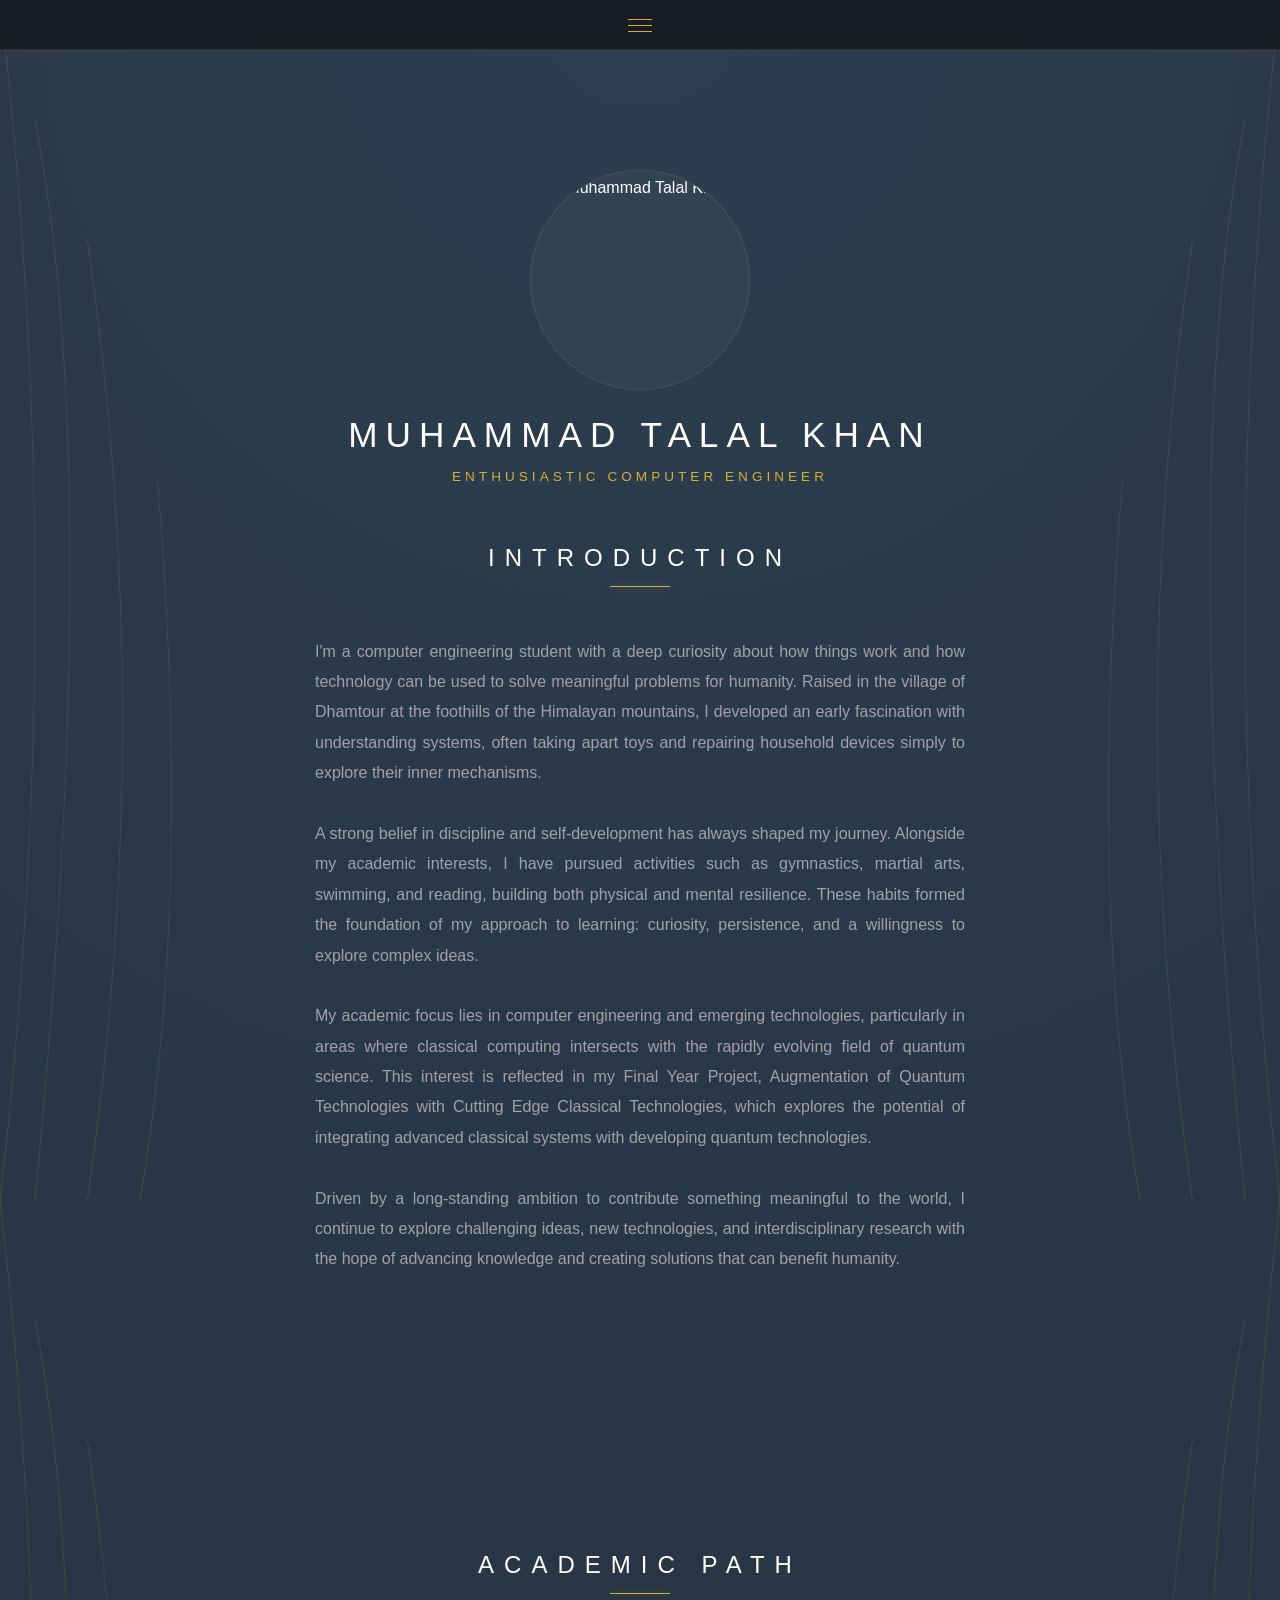
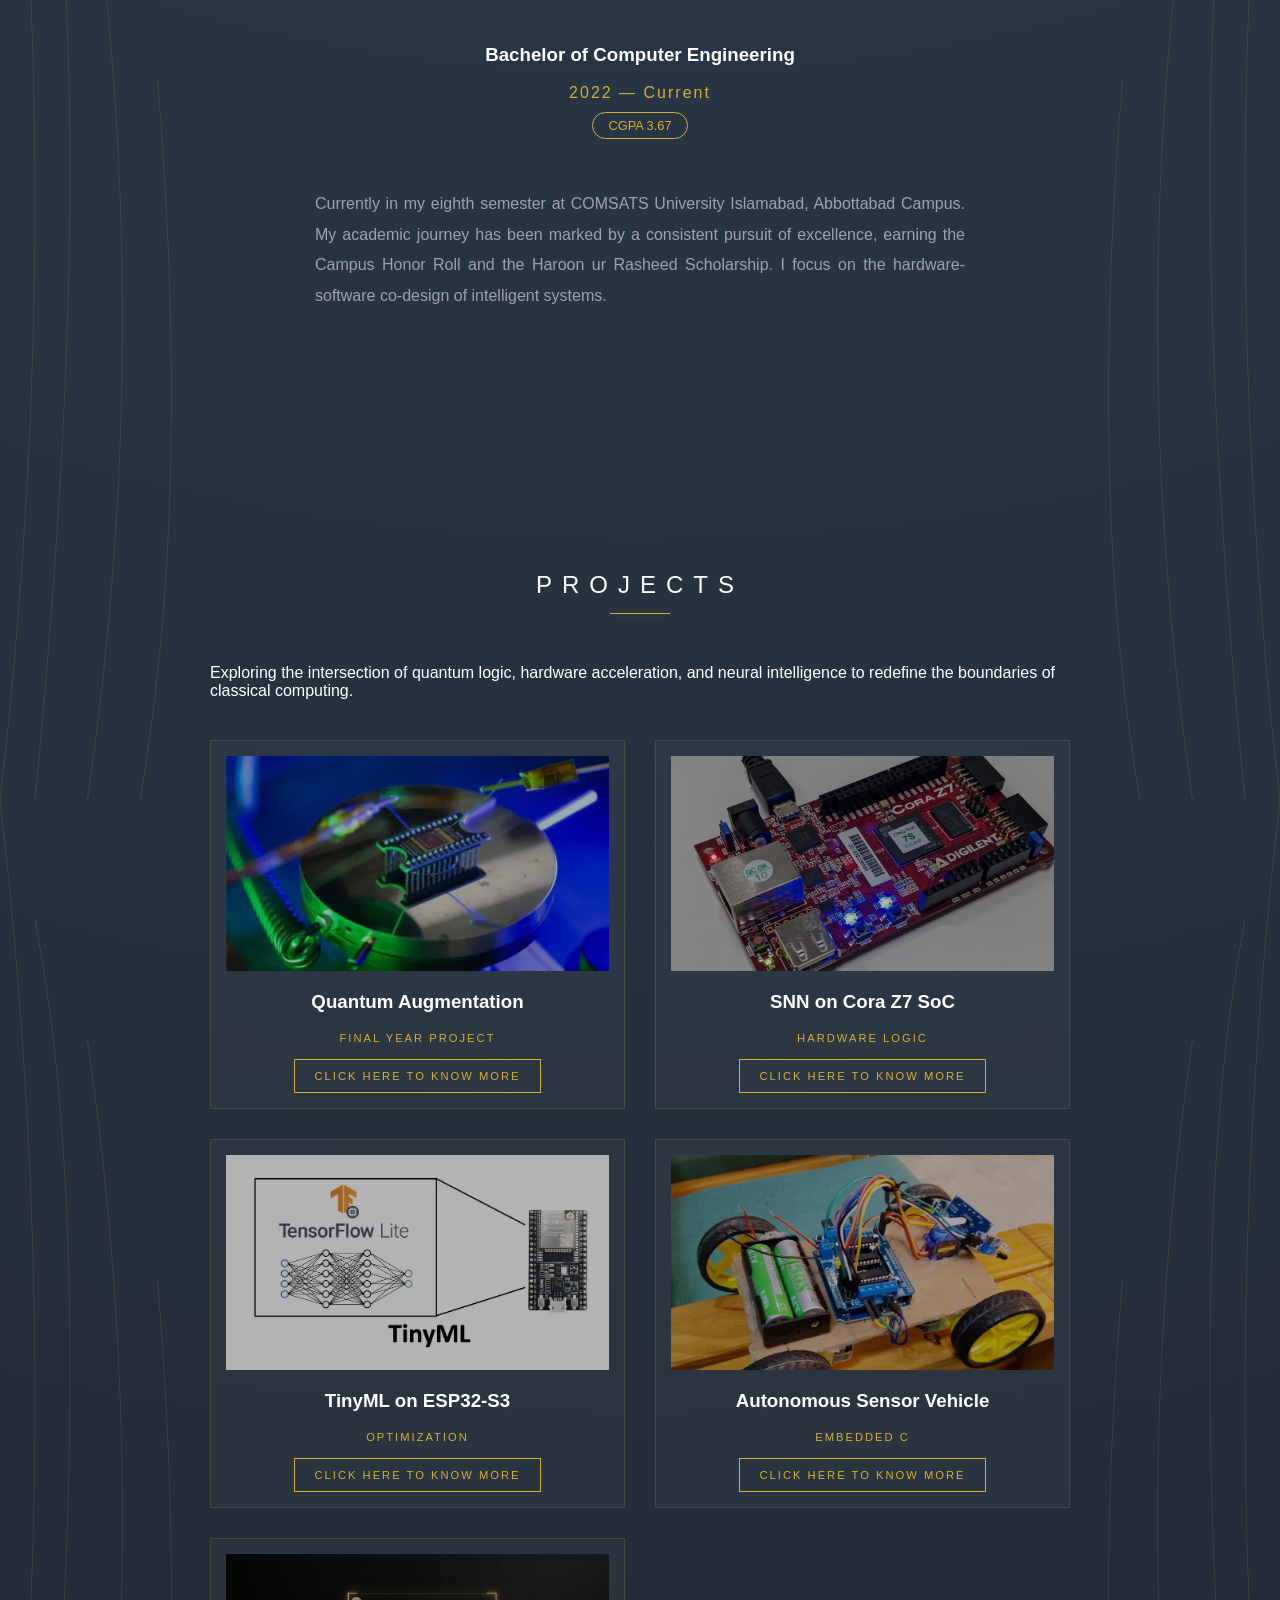
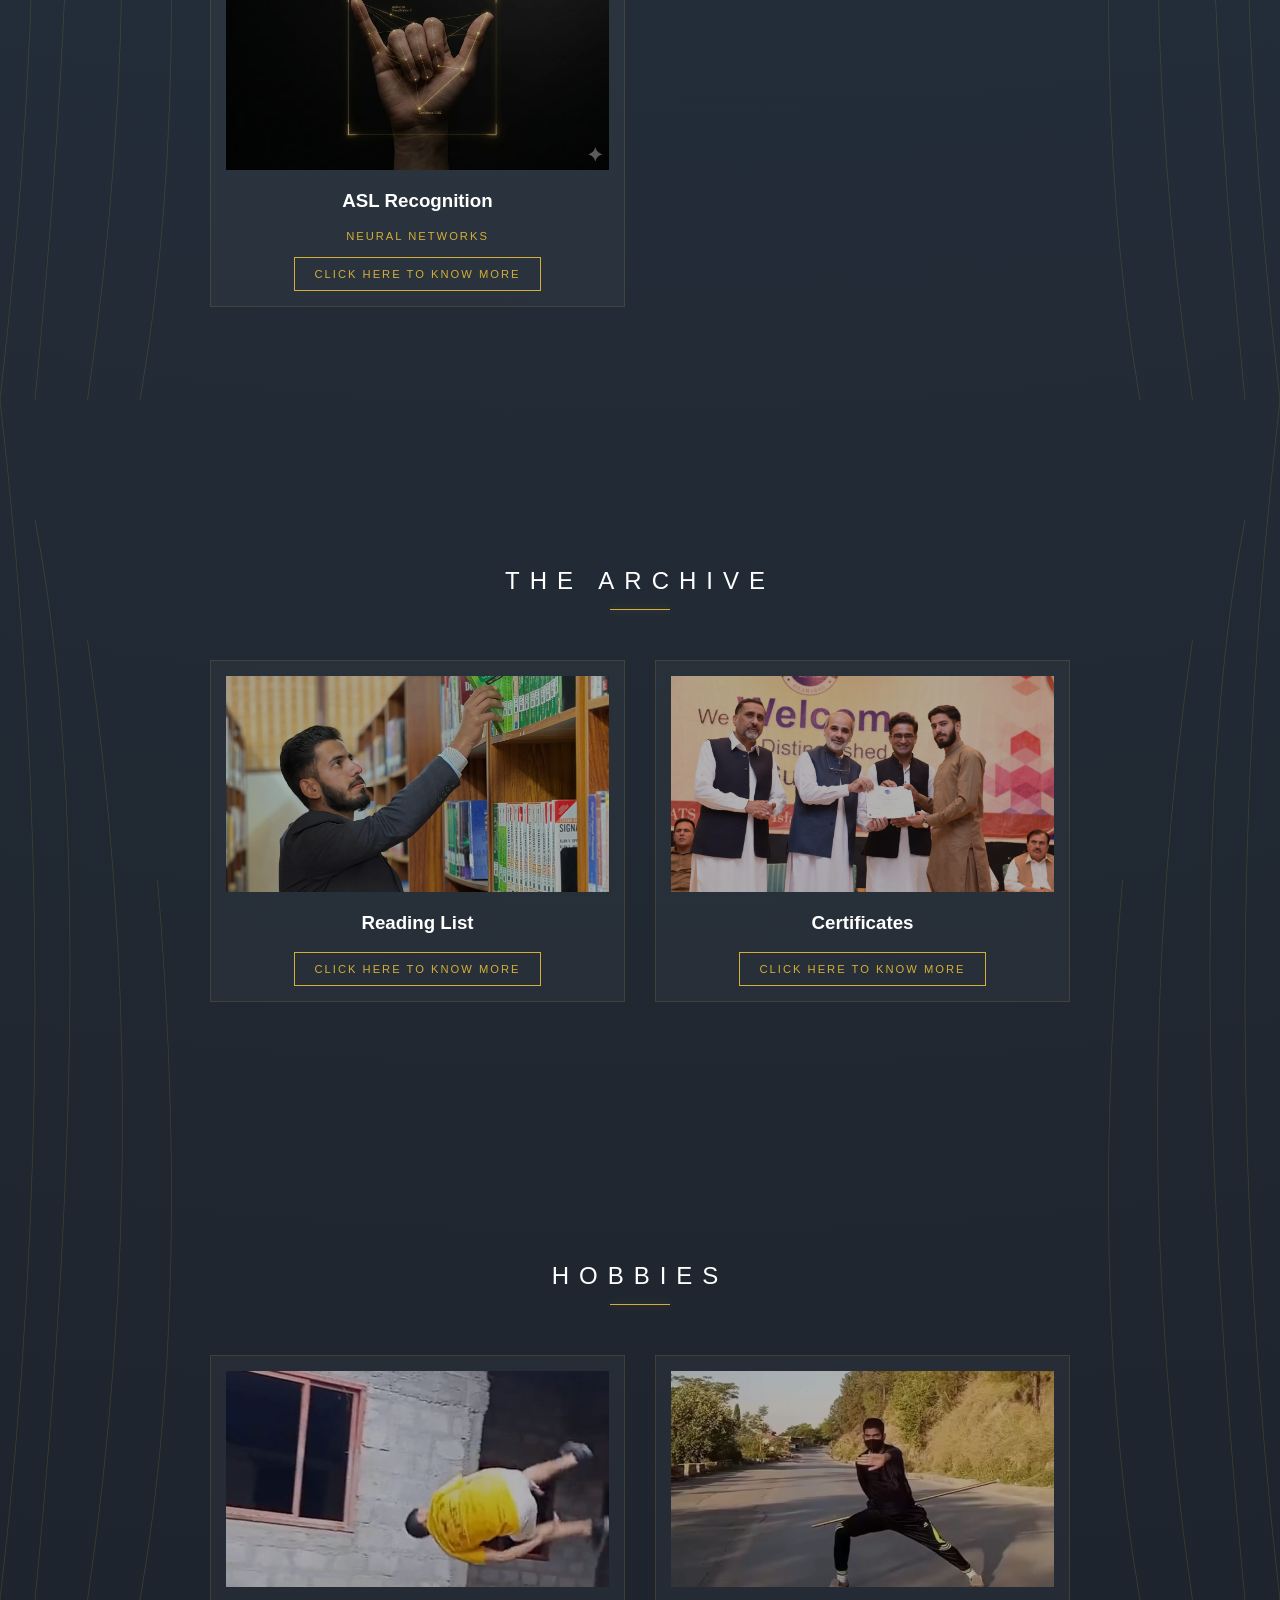
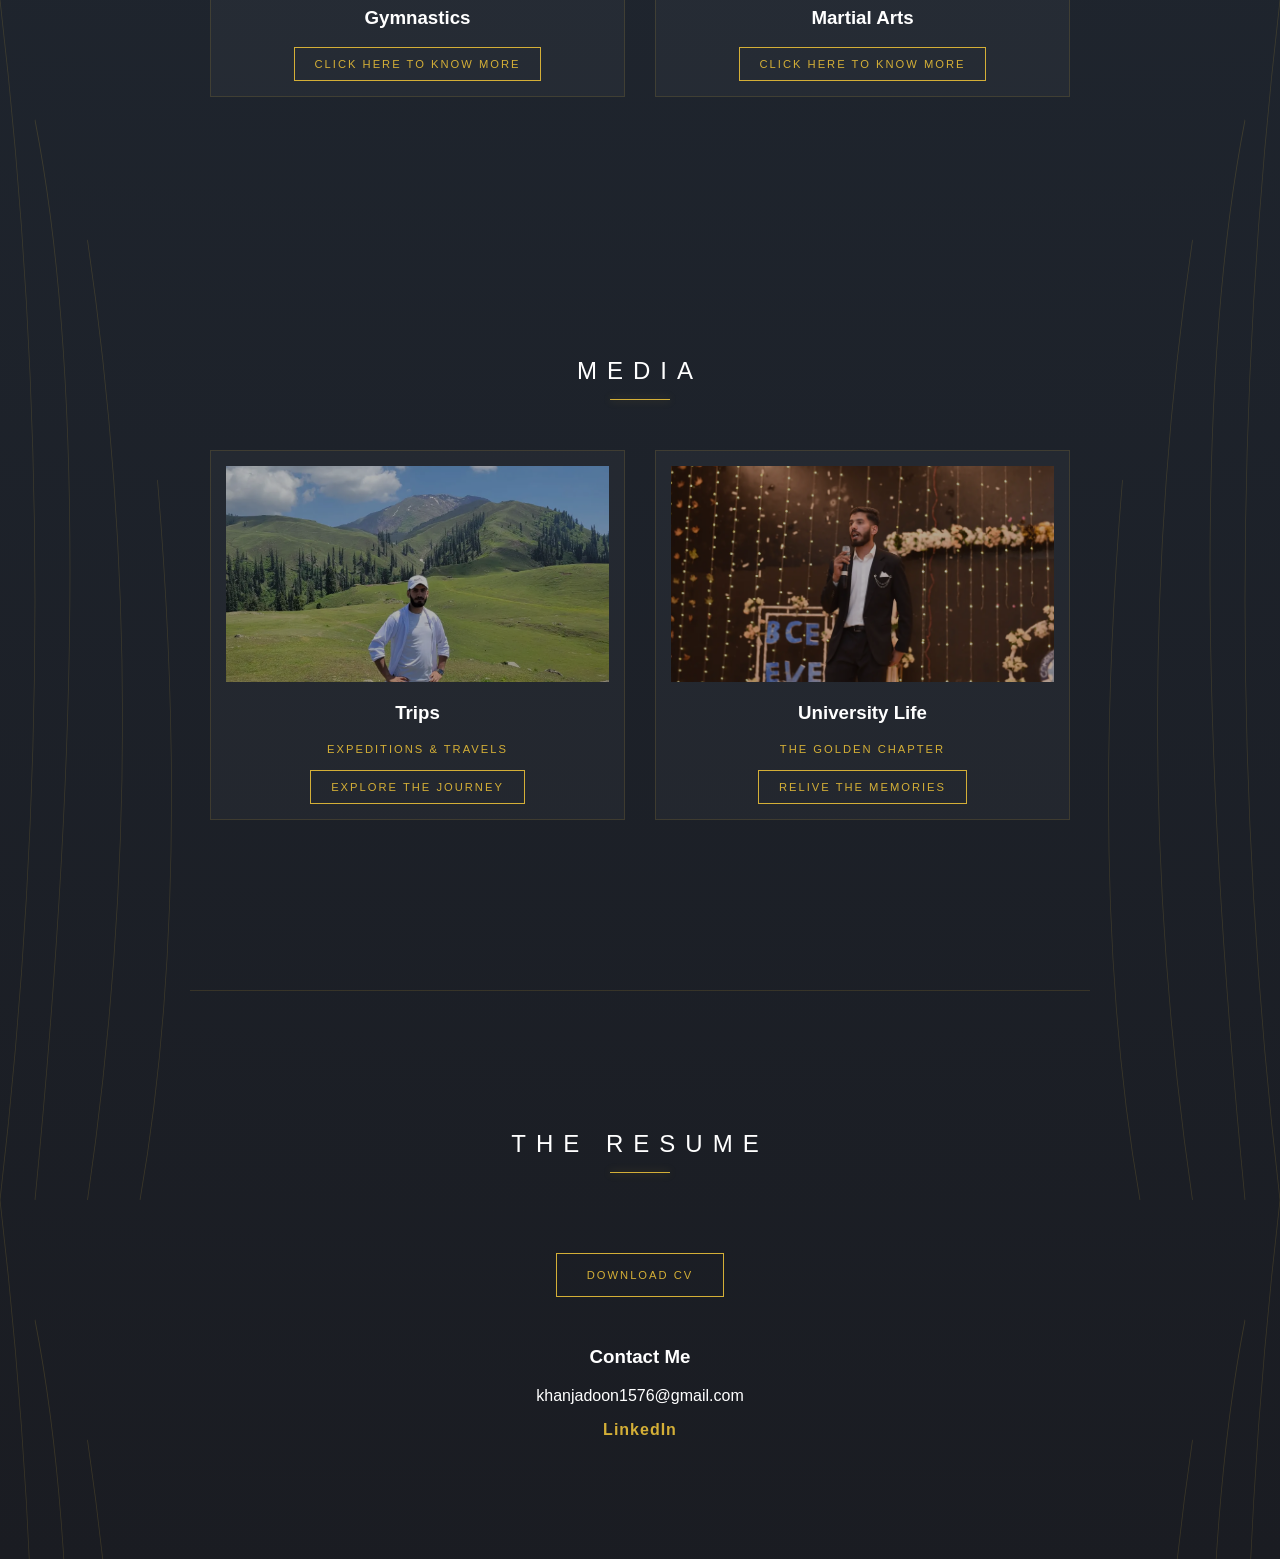
==== index.html @ 8d42adb5 "Add files via upload" ====
<!DOCTYPE html>
<html lang="en">
<head>
    <meta charset="UTF-8">
    <meta name="viewport" content="width=device-width, initial-scale=1.0">
    <title>The Archive | Muhammad Talal Khan</title>
    <link rel="stylesheet" href="./main.css">
</head>
<body>

    <div class="nav-bar-bg"></div>
    <div class="menu-trigger" id="menu-btn">
        <div class="line"></div>
        <div class="line"></div>
        <div class="line"></div>
    </div>

    <nav class="nav-overlay" id="nav-menu">
        <div class="nav-links">
            <a href="#home">Home</a>
            <a href="#academic">Education</a>
            <a href="#projects">Projects</a>
            <a href="#archive">Archive</a>
            <a href="#hobbies">Hobbies</a>
            <a href="#media">Media</a>
            <a href="#contact">Contact</a>
        </div>
    </nav>

    <header id="home" class="section home-content">
        <div class="profile-section">
            <div class="profile-circle">
                <img src="./profile_image.jpeg\" alt="Muhammad Talal Khan">
            </div>
        </div>
        
        <h1 class="user-name">Muhammad Talal Khan</h1>
        <p class="tagline">Enthusiastic Computer Engineer</p>

        <section class="intro-section">
            <h2>Introduction</h2>
            <div class="intro-text">
                <p>
                   I'm a computer engineering student with a deep curiosity about how things work and how technology can be used to solve meaningful problems for humanity. Raised in the village of Dhamtour at the foothills of the Himalayan mountains, I developed an early fascination with understanding systems, often taking apart toys and repairing household devices simply to explore their inner mechanisms.<br><br>

A strong belief in discipline and self-development has always shaped my journey. Alongside my academic interests, I have pursued activities such as gymnastics, martial arts, swimming, and reading, building both physical and mental resilience. These habits formed the foundation of my approach to learning: curiosity, persistence, and a willingness to explore complex ideas.<br><br>

My academic focus lies in computer engineering and emerging technologies, particularly in areas where classical computing intersects with the rapidly evolving field of quantum science. This interest is reflected in my Final Year Project, Augmentation of Quantum Technologies with Cutting Edge Classical Technologies, which explores the potential of integrating advanced classical systems with developing quantum technologies.<br><br>

Driven by a long-standing ambition to contribute something meaningful to the world, I continue to explore challenging ideas, new technologies, and interdisciplinary research with the hope of advancing knowledge and creating solutions that can benefit humanity.<br>
            </div>
        </section>
    </header>

    <section id="academic" class="section academic-path">
        <h2>Academic Path</h2>
        <div class="academic-container">
            <h3>Bachelor of Computer Engineering</h3>
            <span class="date-gold">2022 — Current</span>
            <div class="cgpa-badge">CGPA 3.67</div>
            <p class="intro-text">
                Currently in my eighth semester at COMSATS University Islamabad, Abbottabad Campus. My academic journey has been marked by a consistent pursuit of excellence, earning the Campus Honor Roll and the Haroon ur Rasheed Scholarship. I focus on the hardware-software co-design of intelligent systems.
            </p>
        </div>
    </section>

    <section id="projects" class="section">
    <h2>Projects</h2>
    <p class="section-intro">Exploring the intersection of quantum logic, hardware acceleration, and neural intelligence to redefine the boundaries of classical computing.</p>
    
    <div class="grid-container">
        <div class="portal-card" id="quantum">
            <div class="card-image"><img src="./quantum.webp" alt="FYP"></div>
            <div class="card-info">
                <h3>Quantum Augmentation</h3>
                <p class="tech-stack">Final Year Project</p>
                <a href="./Quantum_aufmentation.html" class="btn-portal">Click Here To Know More</a>
            </div>
        </div>

        <div class="portal-card" id="coraz7">
            <div class="card-image"><img src="./cora z7.webp" alt="SNN"></div>
            <div class="card-info">
                <h3>SNN on Cora Z7 SoC</h3>
                <p class="tech-stack">Hardware Logic</p>
                <a href="./coraz7.html" class="btn-portal">Click Here To Know More</a>
            </div>
        </div>

        <div class="portal-card" id="tinyml">
            <div class="card-image"><img src="./tinyml.webp" alt="TinyML"></div>
            <div class="card-info">
                <h3>TinyML on ESP32-S3</h3>
                <p class="tech-stack">Optimization</p>
                <a href="./tinyml.html" class="btn-portal">Click Here To Know More</a>
            </div>
        </div>

        <div class="portal-card" id="robotics">
            <div class="card-image"><img src="./rebotics.webp" alt="Vehicle"></div>
            <div class="card-info">
                <h3>Autonomous Sensor Vehicle</h3>
                <p class="tech-stack">Embedded C</p>
                <a href="./rebotic.html" class="btn-portal">Click Here To Know More</a>
            </div>
        </div>

        <div class="portal-card" id="asl">
            <div class="card-image"><img src="./ASL.webp" alt="ASL"></div>
            <div class="card-info">
                <h3>ASL Recognition</h3>
                <p class="tech-stack">Neural Networks</p>
                <a href="./ASL.html" class="btn-portal">Click Here To Know More</a>
            </div>
        </div>
        
    </div>
</section>

    <section id="archive" class="section">
        <h2>The Archive</h2>
        <div class="grid-container archive-grid">
            <div class="portal-card large" id="books">
                <div class="card-image"><img src="./Reading list.webp" alt="Books"></div>
                <div class="card-info">
                    <h3>Reading List</h3>
                    <a href="./codeforbooks.html" class="btn-portal">Click Here To Know More</a>
                </div>
            </div>
            <div class="portal-card large" id="certificates">
                <div class="card-image"><img src="./certificates.webp" alt="Credentials"></div>
                <div class="card-info">
                    <h3>Certificates</h3>
                    <a href="./codeforcertificates.html" class="btn-portal">Click Here To Know More</a>
                </div>
            </div>
        </div>
    </section>

    <section id="hobbies" class="section">
        <h2>Hobbies</h2>
        <div class="grid-container">
            <div class="portal-card">
                <div class="card-image"><img src="./gymnastics.webp" alt="Gymnastics"></div>
                <div class="card-info">
                    <h3>Gymnastics</h3>
                    <a href="./gym.html" class="btn-portal">Click Here To Know More</a>
                </div>
            </div>
            <div class="portal-card">
                <div class="card-image"><img src="./marshal art.webp" alt="Martial Arts"></div>
                <div class="card-info">
                    <h3>Martial Arts</h3>
                    <a href="./marshalart.html" class="btn-portal">Click Here To Know More</a>
                </div>
            </div>
        </div>
    </section>

    <section id="media" class="section">
        <h2>Media</h2>
        <div class="grid-container">
        <div class="portal-card">
            <div class="card-image">
                <img src="./trip.webp" alt="Trips">
            </div>
            <div class="card-info">
                <h3>Trips</h3>
                <p class="tech-stack">Expeditions & Travels</p>
                <a href="./trip.html" class="btn-portal">Explore the Journey</a>
            </div>
        </div>

        <div class="portal-card">
            <div class="card-image">
                <img src="./uni_life.webp" alt="University Life">
            </div>
            <div class="card-info">
                <h3>University Life</h3>
                <p class="tech-stack">The Golden Chapter</p>
                <a href="./uni_life.html" class="btn-portal">Relive the Memories</a>
            </div>
            </div>
        </div>
    </section>

    <footer id="contact" class="section footer">
        <h2>The Resume</h2>
        <a href="./Muhammad Talal Khan. CV.pdf" class="btn-portal download-btn">Download CV</a>
        <div class="contact-links">
            <h3>Contact Me</h3>
            <p>khanjadoon1576@gmail.com</p>
            <a href="https://www.linkedin.com/in/khan-jadoon-7485b63a6/" target="_blank" style="color: #d4af37; text-decoration: none; font-weight: 600; letter-spacing: 1px;">LinkedIn</a>

            
        </div>
    </footer>

    <script src="./main.js"></script>
</body>
</html>
---- main.css ----
/* --- Global Variables & Root --- */
html {
    scroll-behavior: smooth;
}

:root {
    --bg-gradient: radial-gradient(circle at top, #2c3e50 0%, #1a1c22 100%);
    --text-main: #ffffff;
    --text-sub: #a1a1aa;
    --card-bg: rgba(255, 255, 255, 0.03); 
    --gold: #d4af37; 
    --card-border: rgba(212, 175, 55, 0.15);
}

/* --- Base Layout --- */
* { box-sizing: border-box; }

body {
    margin: 0;
    padding: 0;
    font-family: 'Inter', -apple-system, sans-serif;
    background: var(--bg-gradient);
    color: var(--text-main);
    display: flex;
    flex-direction: column;
    align-items: center;
    overflow-x: hidden;
    scroll-behavior: smooth;
    position: relative;
    min-height: 100vh;
}

/* --- Scrolling Golden Grass (Moves with Page) --- */
body::before, body::after {
    content: "";
    position: absolute;
    top: 0;
    width: 350px;
    height: 100%;
    z-index: -1;
    opacity: 0.18;
    pointer-events: none;
}

body::before {
    left: 0;
    background-image: url("data:image/svg+xml,%3Csvg xmlns='http://www.w3.org/2000/svg' viewBox='0 0 100 100' preserveAspectRatio='none'%3E%3Cpath d='M0 100 Q 20 50 0 0 M10 100 Q 30 40 10 10 M25 100 Q 45 60 25 20 M40 100 Q 55 75 45 40' stroke='%23d4af37' fill='none' stroke-width='0.2'/%3E%3C/svg%3E");
    background-repeat: repeat-y;
    background-size: 100% 1200px;
}

body::after {
    right: 0;
    background-image: url("data:image/svg+xml,%3Csvg xmlns='http://www.w3.org/2000/svg' viewBox='0 0 100 100' preserveAspectRatio='none'%3E%3Cpath d='M100 100 Q 80 50 100 0 M90 100 Q 70 40 90 10 M75 100 Q 55 60 75 20 M60 100 Q 45 75 55 40' stroke='%23d4af37' fill='none' stroke-width='0.2'/%3E%3C/svg%3E");
    background-repeat: repeat-y;
    background-size: 100% 1200px;
}

/* --- Slim Fixed Nav Bar --- */
.nav-bar-bg {
    position: fixed;
    top: 0;
    left: 0;
    width: 100%;
    height: 50px;
    background: rgba(26, 28, 34, 0.96);
    backdrop-filter: blur(12px);
    border-bottom: 1px solid rgba(212, 175, 55, 0.15);
    z-index: 9998;
}

.menu-trigger {
    position: fixed;
    top: 0;
    left: 50%;
    transform: translateX(-50%);
    height: 50px;
    width: 60px;
    z-index: 9999;
    cursor: pointer;
    display: flex;
    flex-direction: column;
    justify-content: center;
    align-items: center;
    gap: 5px;
}

.line {
    width: 24px;
    height: 1px;
    background: var(--gold);
    transition: 0.4s cubic-bezier(0.19, 1, 0.22, 1);
}

.menu-trigger.active .line:nth-child(1) { transform: translateY(6px) rotate(45deg); }
.menu-trigger.active .line:nth-child(2) { opacity: 0; }
.menu-trigger.active .line:nth-child(3) { transform: translateY(-6px) rotate(-45deg); }

/* --- Full Screen Nav Overlay --- */
.nav-overlay {
    position: fixed;
    top: 0;
    left: 0;
    width: 100%;
    height: 100%;
    background: rgba(26, 28, 34, 0.98);
    backdrop-filter: blur(15px);
    display: flex;
    justify-content: center;
    align-items: center;
    z-index: 9990;
    opacity: 0;
    visibility: hidden;
    transition: 0.6s ease;
}

.nav-overlay.open {
    opacity: 1;
    visibility: visible;
}

.nav-links {
    display: flex;
    flex-direction: column;
    text-align: center;
    gap: 30px;
}

.nav-links a {
    color: var(--text-sub);
    text-decoration: none;
    font-size: 1.1rem;
    letter-spacing: 5px;
    text-transform: uppercase;
    transition: 0.4s;
}

.nav-links a:hover {
    color: var(--gold);
    letter-spacing: 8px;
}

/* --- Home/Identity Section --- */
.section {
    padding: 120px 20px;
    width: 100%;
    max-width: 900px;
    opacity: 0;
    transform: translateY(40px);
    transition: 1s ease;
}

.section.visible {
    opacity: 1;
    transform: translateY(0);
}

.home-content {
    margin-top: 50px;
    text-align: center;
}

.profile-circle { 
    width: 220px;
    height: 220px;
    border-radius: 50%; 
    border: 1px solid var(--card-border); 
    margin: 0 auto 25px; 
    overflow: hidden; 
    padding: 8px;
    background: var(--card-bg); 
    transition: border-color 0.5s ease, transform 0.5s ease;
}

.profile-circle:hover {
    border-color: var(--gold);
    transform: scale(1.03);
}

.profile-circle img {
    width: 100%;
    height: 100%;
    object-fit: cover;
    border-radius: 50%;
}

.user-name {
    font-size: 2.2rem;
    font-weight: 200;
    letter-spacing: 8px;
    text-transform: uppercase;
    color: #ffffff;
    margin: 10px 0;
}

.tagline { 
    color: var(--gold); 
    letter-spacing: 4px; 
    text-transform: uppercase; 
    font-size: 0.85rem; 
    margin-bottom: 60px; 
    font-weight: 500;
}

/* --- Text & Content Styles --- */
/* --- Text & Content Styles --- */
h2 {
    font-weight: 200;
    letter-spacing: 10px;
    text-transform: uppercase;
    color: #ffffff;
    font-size: 1.5rem;
    margin-bottom: 50px;
    text-align: center; /* Ensures heading is centered */
    position: relative;
    padding-bottom: 15px;
}

/* The Golden Underline */
h2::after {
    content: "";
    position: absolute;
    bottom: 0;
    left: 50%;
    transform: translateX(-50%);
    width: 60px; /* Length of the line */
    height: 1px;
    background: var(--gold);
    box-shadow: 0 0 8px rgba(212, 175, 55, 0.4);
}

.intro-text {
    line-height: 1.9;
    color: var(--text-sub);
    text-align: justify;
    max-width: 650px;
    margin: 30px auto 0; /* Added margin-top to breathe below the line */
    border-top: none; /* Removed the old border-top to use the h2 underline instead */
    padding-top: 0;
}

/* --- Academic Path Styles --- */
.academic-container { text-align: center; }
.date-gold { color: var(--gold); letter-spacing: 2px; display: block; margin-bottom: 10px; }
.cgpa-badge { 
    display: inline-block; 
    padding: 5px 15px; 
    border: 1px solid var(--gold); 
    color: var(--gold); 
    border-radius: 20px; 
    font-size: 0.8rem;
    margin-bottom: 20px;
}

/* --- Grid & Portal Cards --- */
.grid-container {
    display: grid;
    grid-template-columns: repeat(auto-fit, minmax(300px, 1fr));
    gap: 30px;
    margin-top: 40px;
}

.portal-card {
    background: var(--card-bg);
    border: 1px solid var(--card-border);
    padding: 15px;
    transition: 0.5s;
    text-align: center;
}

.portal-card:hover {
    border-color: var(--gold);
    transform: translateY(-5px);
    background: rgba(255, 255, 255, 0.05);
}

.card-image {
    width: 100%;
    aspect-ratio: 16/9;
    overflow: hidden;
    margin-bottom: 20px;
    background: #000;
}

.card-image img {
    width: 100%;
    height: 100%;
    object-fit: cover;
    opacity: 0.7;
    transition: 0.8s;
}

.portal-card:hover img {
    transform: scale(1.1);
    opacity: 1;
}

.tech-stack {
    font-size: 0.7rem;
    color: var(--gold);
    text-transform: uppercase;
    letter-spacing: 2px;
    margin-bottom: 15px;
}

/* --- Buttons --- */
.btn-portal {
    display: inline-block;
    padding: 10px 20px;
    border: 1px solid var(--gold);
    color: var(--gold);
    text-decoration: none;
    font-size: 0.7rem;
    letter-spacing: 2px;
    text-transform: uppercase;
    transition: 0.4s;
}

.btn-portal:hover {
    background: var(--gold);
    color: #000;
}

/* --- Footer & Contact --- */
.footer {
    border-top: 1px solid var(--card-border);
    margin-top: 50px;
    text-align: center;
}

.download-btn {
    margin: 30px 0;
    padding: 15px 30px;
}

.socials a {
    color: var(--text-sub);
    text-decoration: none;
    margin: 0 15px;
    font-size: 0.8rem;
    transition: 0.3s;
}

.socials a:hover {
    color: var(--gold);
}

/* --- Mobile Responsiveness --- */
@media (max-width: 768px) {
    body::before, body::after { width: 150px; }
    .user-name { font-size: 1.6rem; }
    .profile-circle { width: 180px; height: 180px; }
}
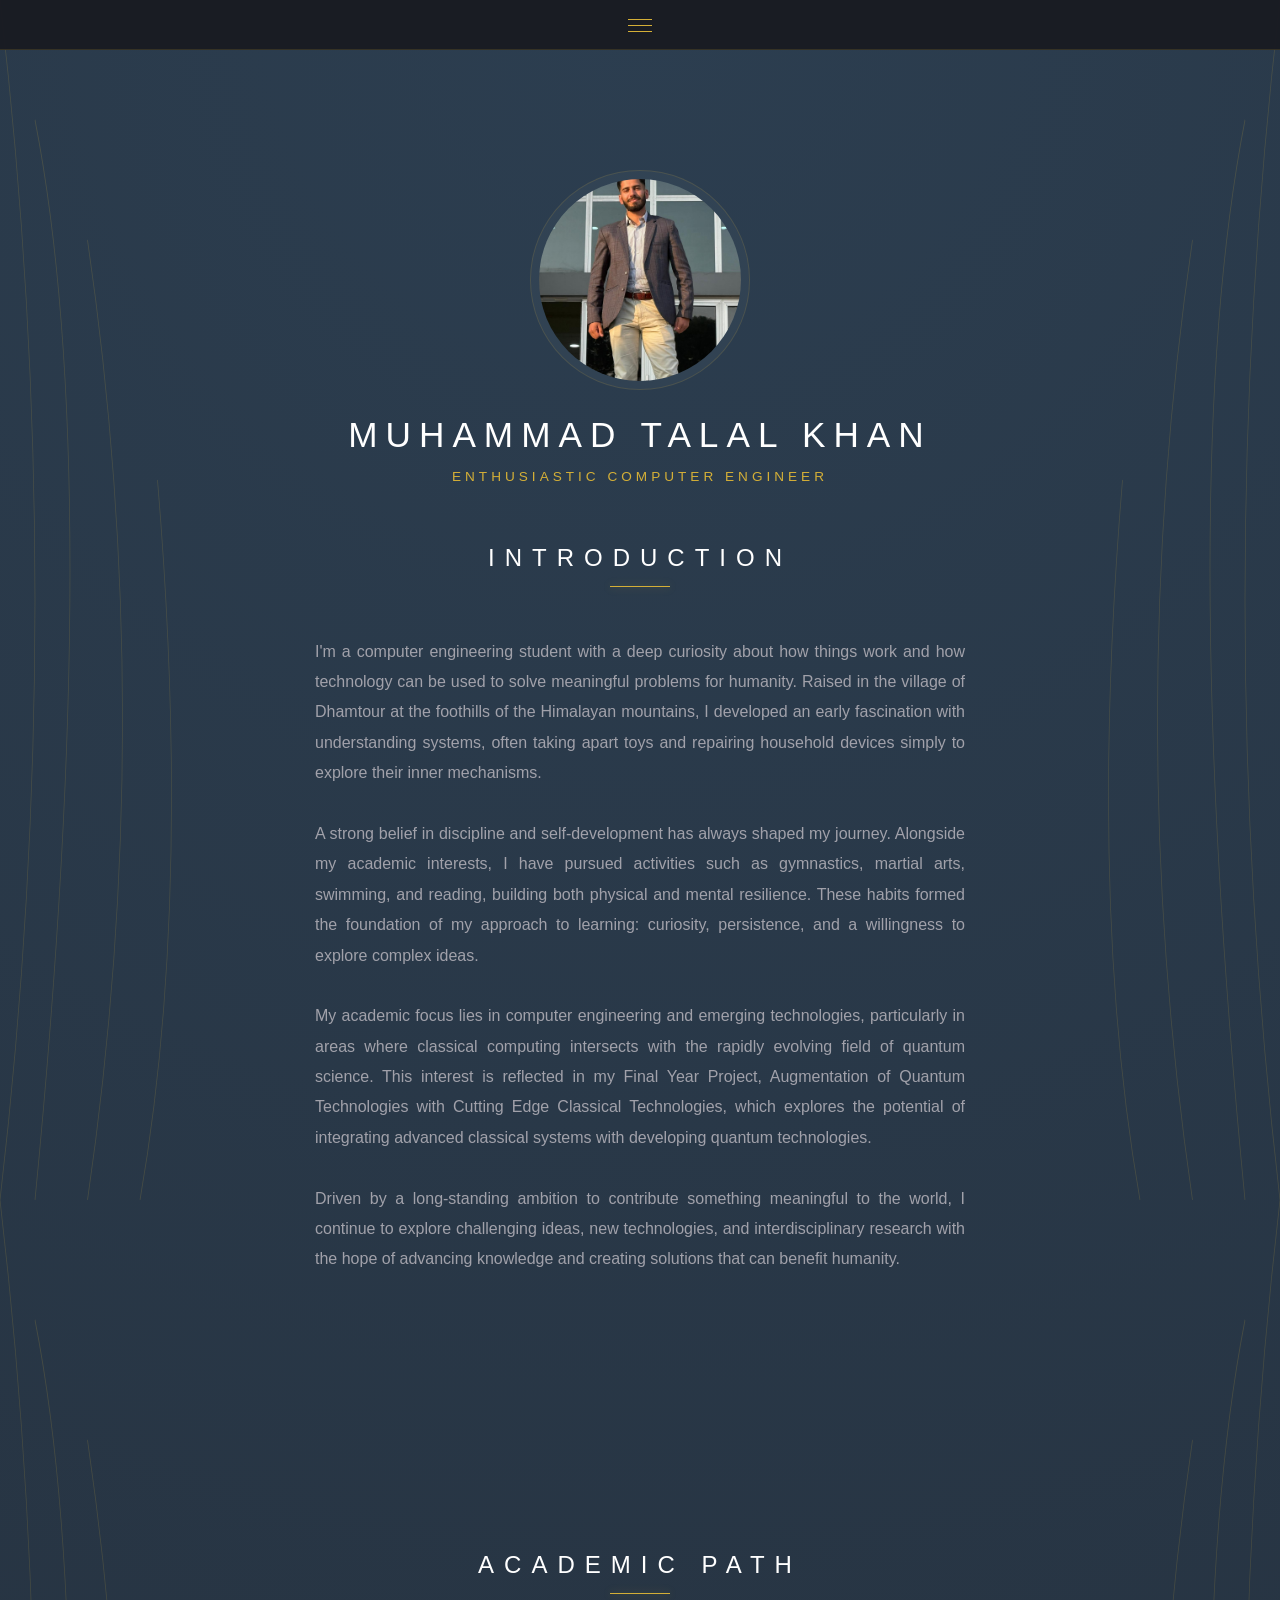
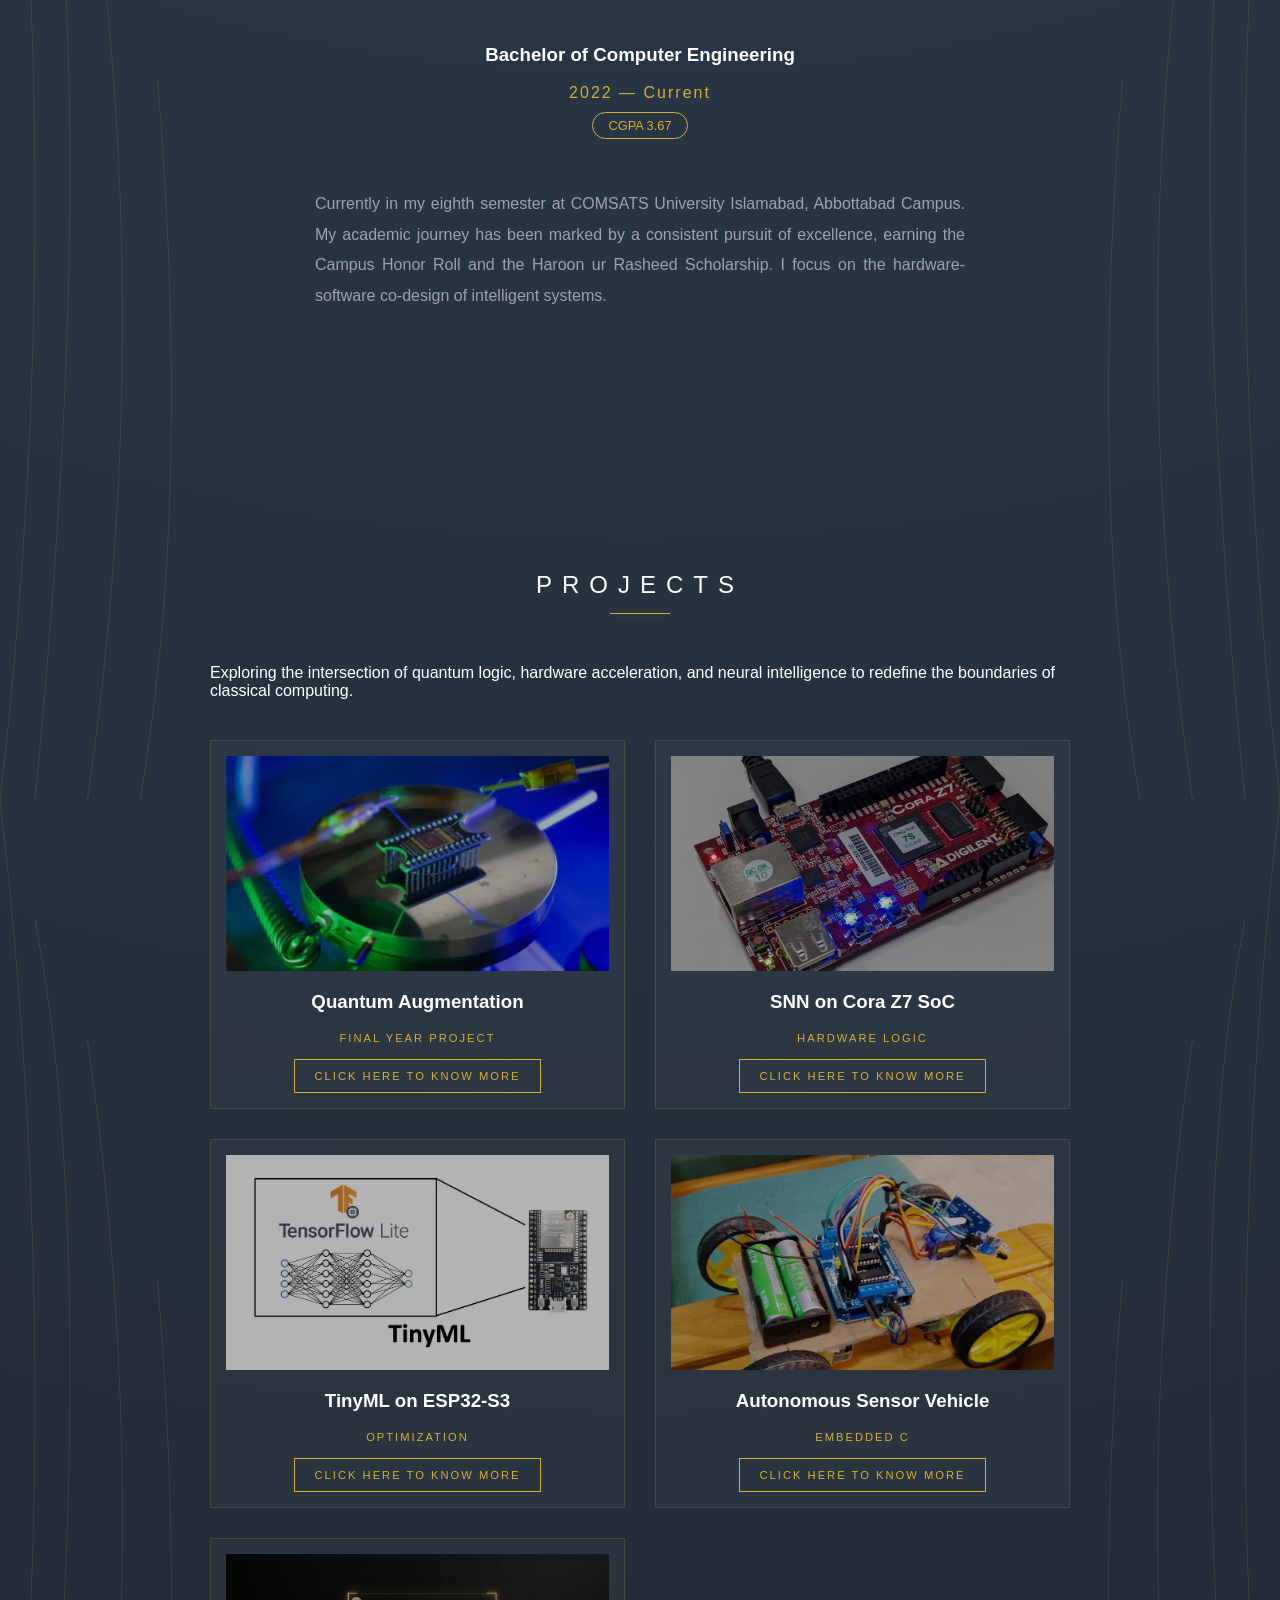
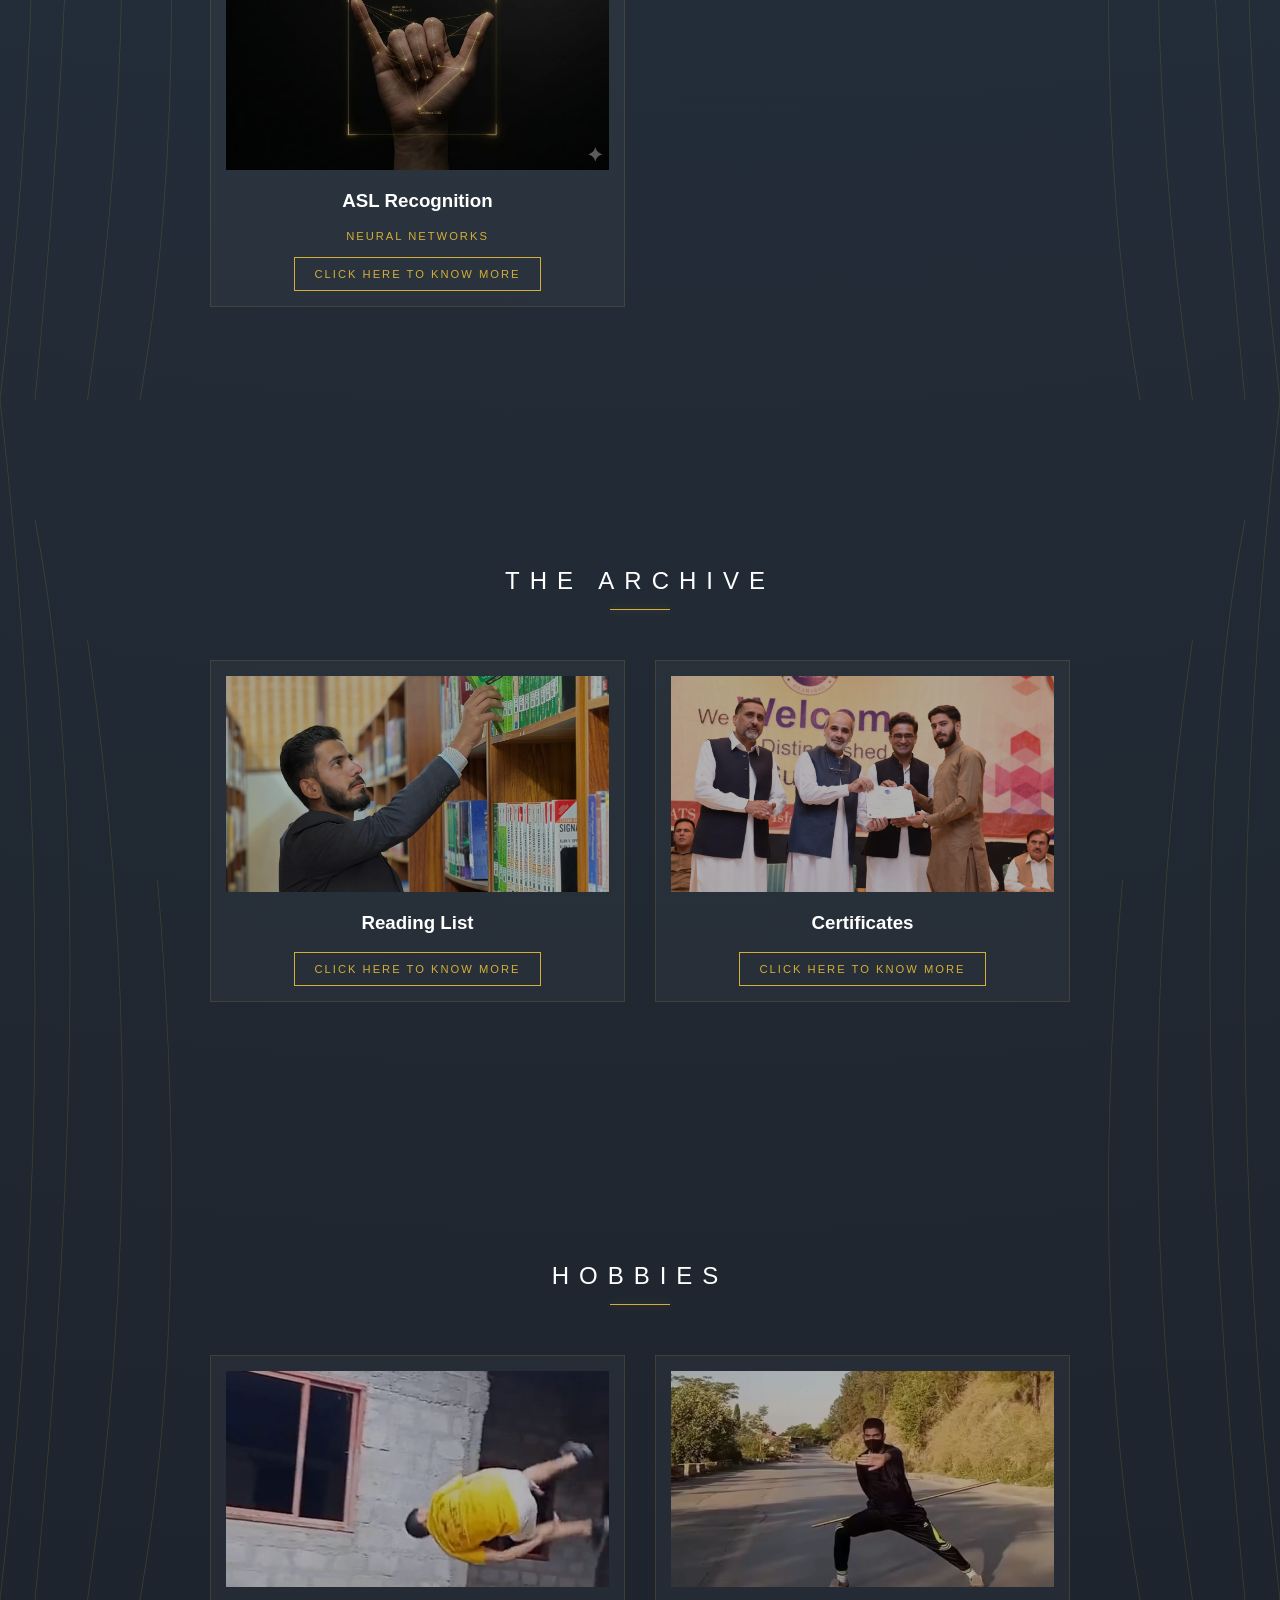
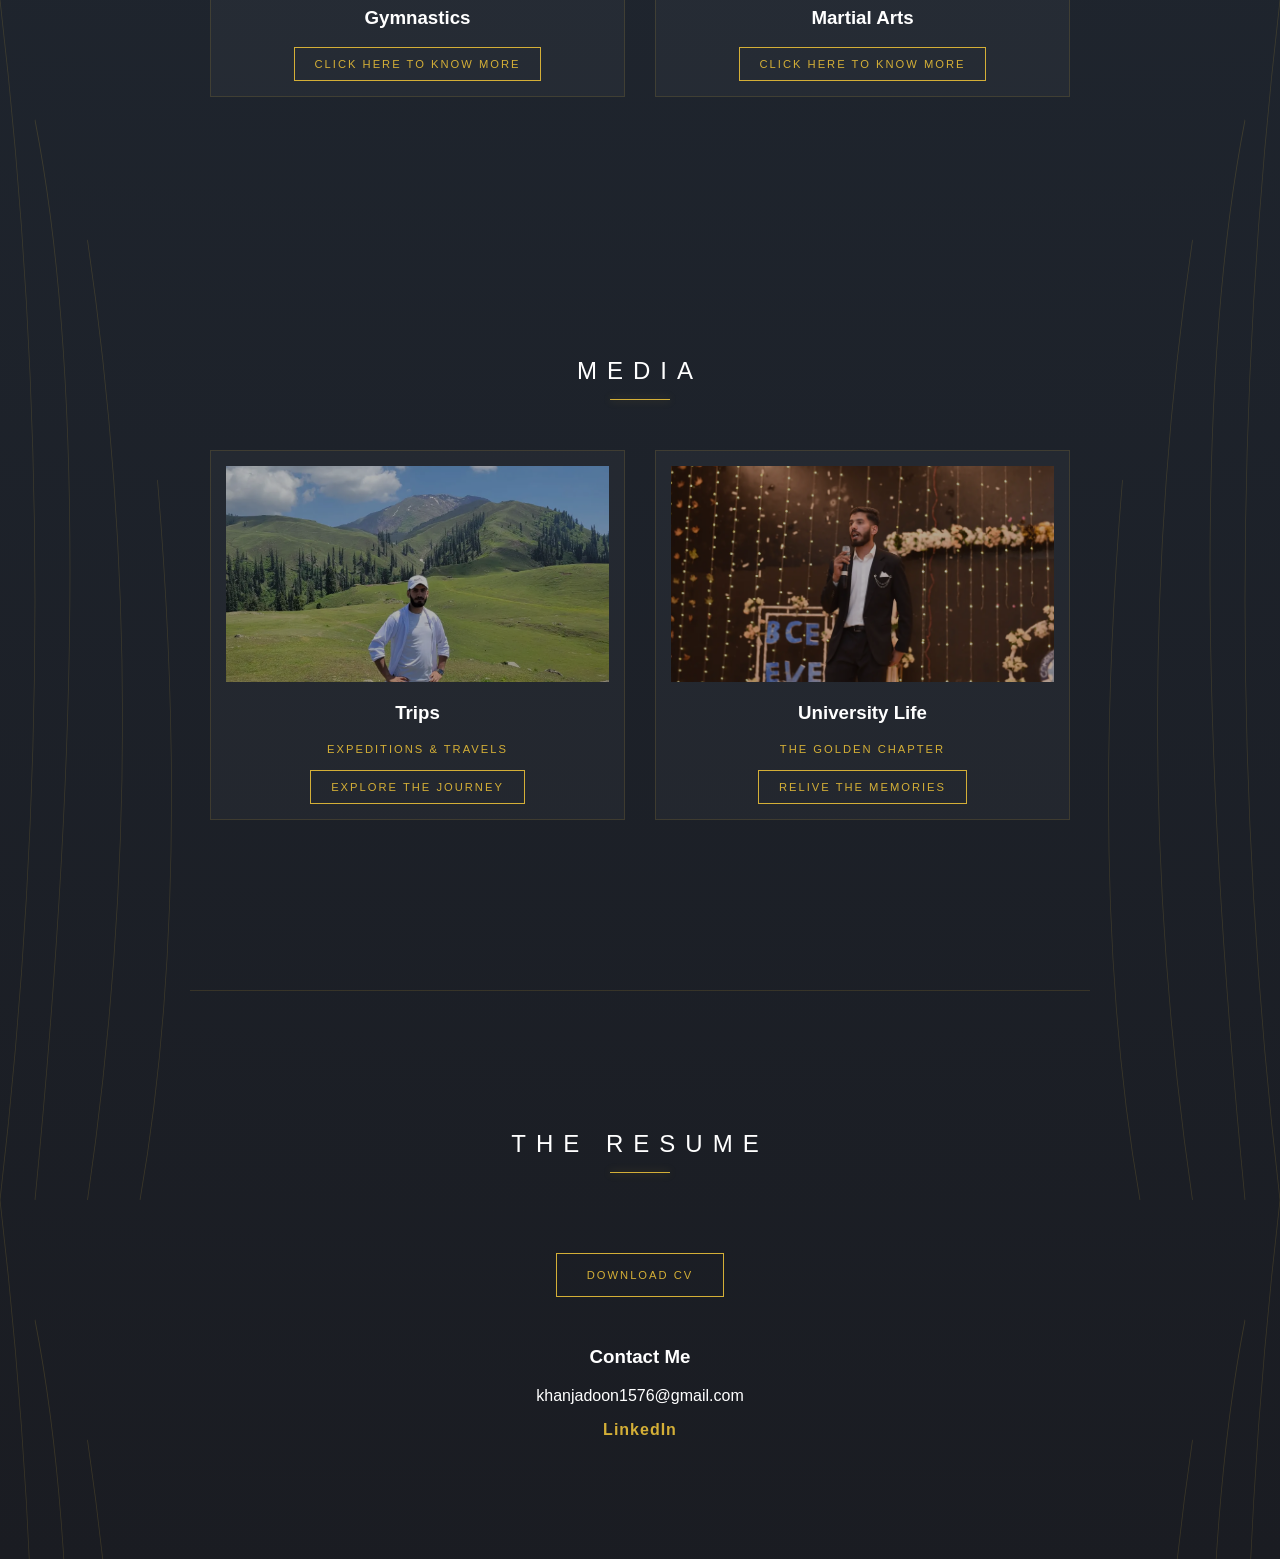
==== commit 9e36d20a: "Update index.html" ====
--- a/index.html
+++ b/index.html
@@ -30,7 +30,7 @@
     <header id="home" class="section home-content">
         <div class="profile-section">
             <div class="profile-circle">
-                <img src="./profile_image.jpeg\" alt="Muhammad Talal Khan">
+                <img src="./profile_image.jpeg" alt="Muhammad Talal Khan">
             </div>
         </div>
         
@@ -198,4 +198,5 @@
 
     <script src="./main.js"></script>
 </body>
-</html>+
+</html>
